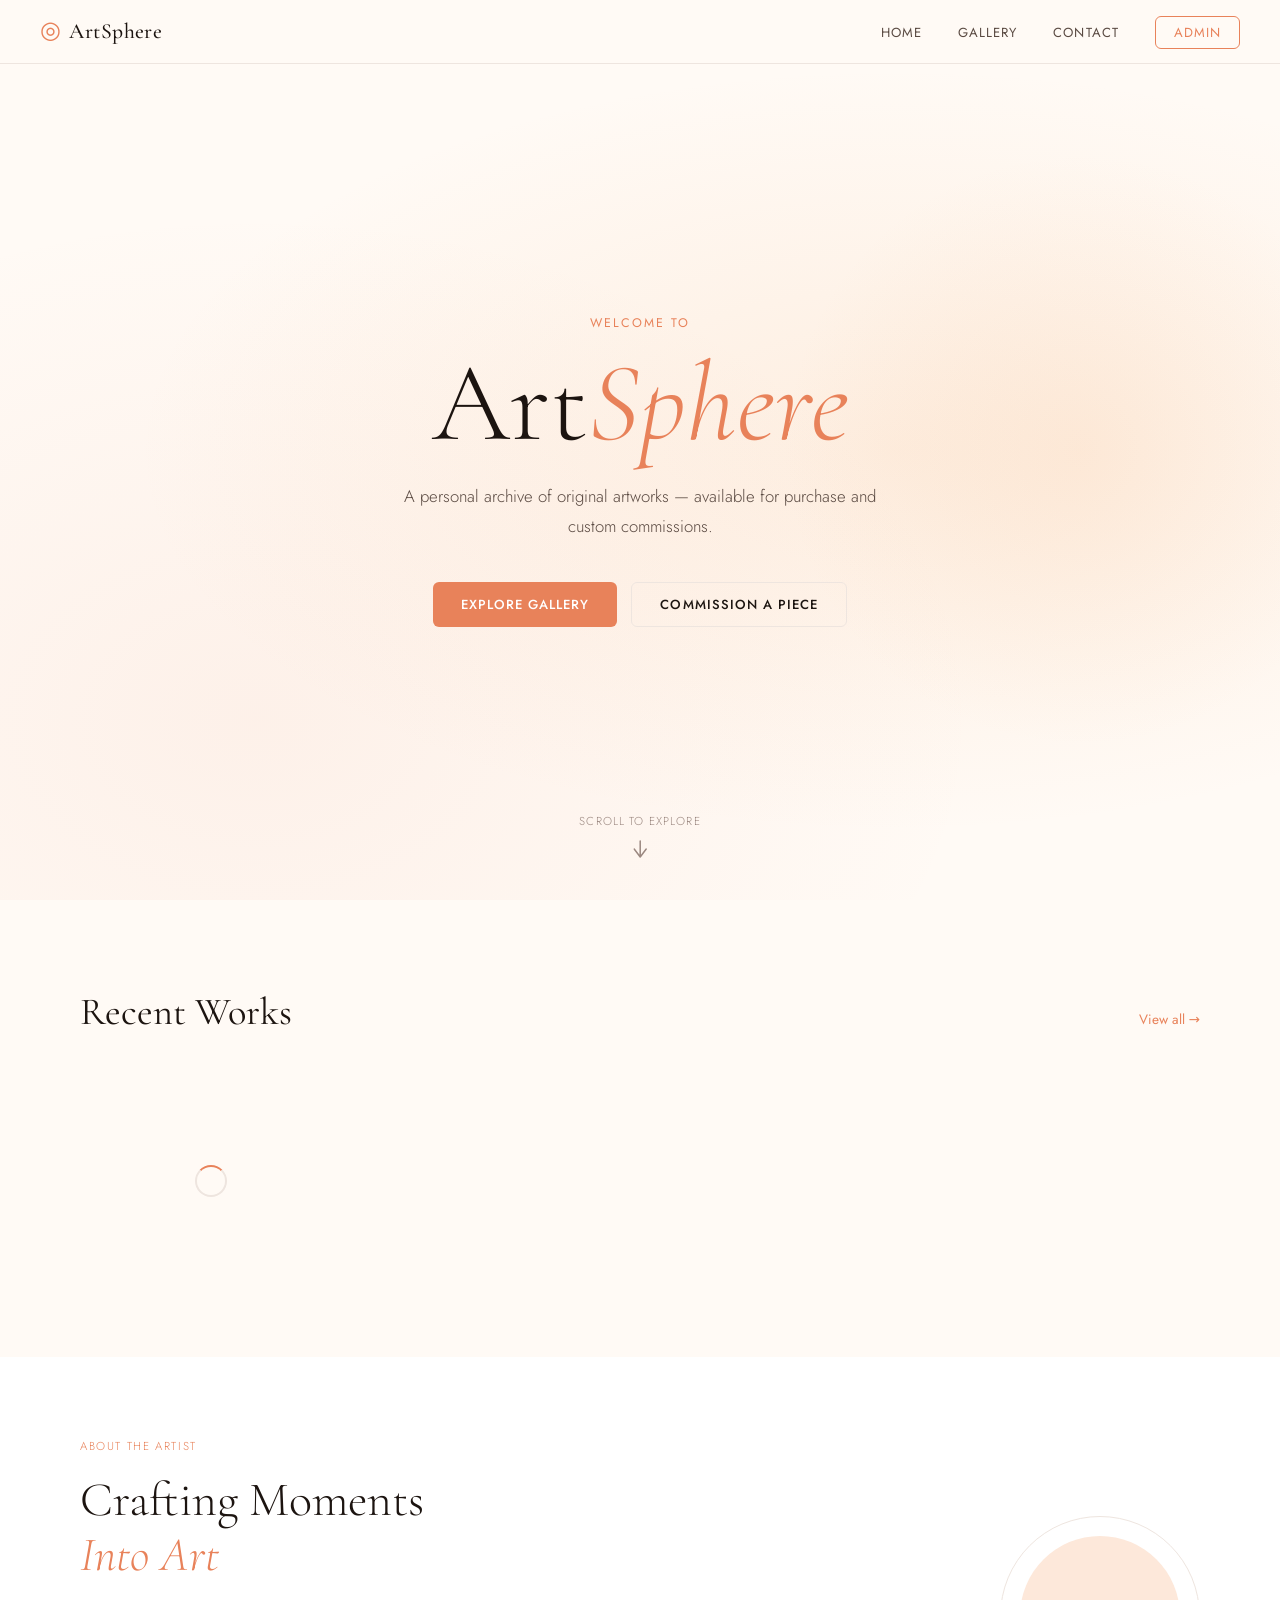
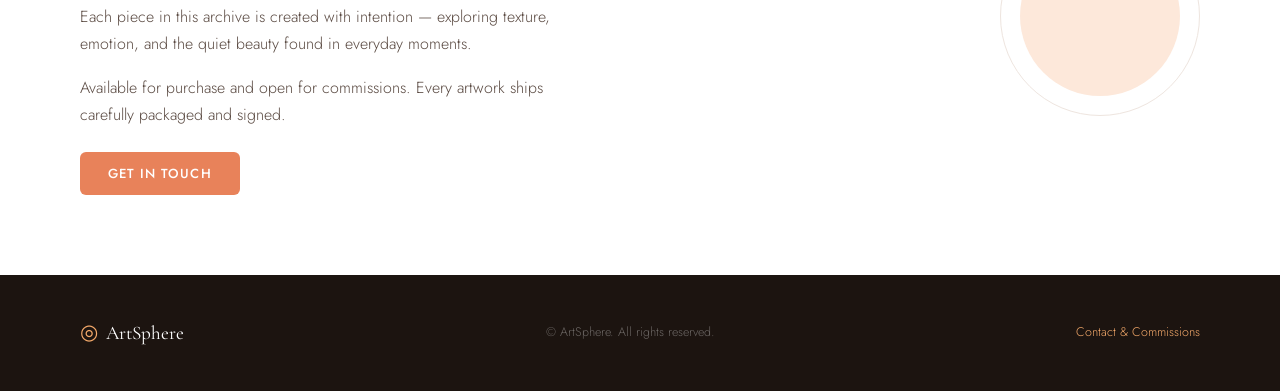
==== index.html @ 8668792e "Initial commit" ====
<!DOCTYPE html>
<html lang="en">
<head>
  <meta charset="UTF-8" />
  <meta name="viewport" content="width=device-width, initial-scale=1.0" />
  <title>ArtSphere — Personal Art Archive</title>
  <link rel="preconnect" href="https://fonts.googleapis.com">
  <link rel="preconnect" href="https://fonts.gstatic.com" crossorigin>
  <link href="https://fonts.googleapis.com/css2?family=Cormorant+Garamond:ital,wght@0,300;0,400;0,500;1,300;1,400&family=Jost:wght@300;400;500&display=swap" rel="stylesheet">
  <link rel="stylesheet" href="assets/css/main.css" />
</head>
<body>

  <!-- NAV -->
  <nav class="nav" id="nav">
    <a href="#" class="nav-logo" onclick="showPage('home')">
      <span class="logo-mark">◎</span>
      ArtSphere
    </a>
    <ul class="nav-links">
      <li><a href="#" onclick="showPage('home')" data-page="home">Home</a></li>
      <li><a href="#" onclick="showPage('gallery')" data-page="gallery">Gallery</a></li>
      <li><a href="#" onclick="showPage('contact')" data-page="contact">Contact</a></li>
      <li><a href="admin/login.html" class="nav-admin">Admin</a></li>
    </ul>
    <button class="nav-toggle" id="navToggle" aria-label="Toggle menu">
      <span></span><span></span><span></span>
    </button>
  </nav>

  <!-- HERO -->
  <section class="page active" id="page-home">
    <div class="hero">
      <div class="hero-bg"></div>
      <div class="hero-content">
        <p class="hero-eyebrow">Welcome to</p>
        <h1 class="hero-title">Art<em>Sphere</em></h1>
        <p class="hero-sub">A personal archive of original artworks — available for purchase and custom commissions.</p>
        <div class="hero-actions">
          <button class="btn btn-primary" onclick="showPage('gallery')">Explore Gallery</button>
          <button class="btn btn-ghost" onclick="showPage('contact')">Commission a Piece</button>
        </div>
      </div>
      <div class="hero-scroll" onclick="showPage('gallery')">
        <span>Scroll to explore</span>
        <svg width="14" height="20" viewBox="0 0 14 20"><path d="M7 1v14M1 9l6 8 6-8" stroke="currentColor" stroke-width="1.5" fill="none" stroke-linecap="round" stroke-linejoin="round"/></svg>
      </div>
    </div>

    <!-- FEATURED -->
    <section class="section featured-section">
      <div class="container">
        <div class="section-header">
          <h2>Recent Works</h2>
          <a href="#" onclick="showPage('gallery')" class="link-arrow">View all →</a>
        </div>
        <div class="artwork-grid" id="featuredGrid">
          <div class="loading-state">
            <div class="spinner"></div>
          </div>
        </div>
      </div>
    </section>

    <!-- ABOUT -->
    <section class="section about-section">
      <div class="container about-inner">
        <div class="about-text">
          <span class="label">About the Artist</span>
          <h2>Crafting Moments<br><em>Into Art</em></h2>
          <p>Each piece in this archive is created with intention — exploring texture, emotion, and the quiet beauty found in everyday moments.</p>
          <p>Available for purchase and open for commissions. Every artwork ships carefully packaged and signed.</p>
          <button class="btn btn-primary" onclick="showPage('contact')">Get in Touch</button>
        </div>
        <div class="about-accent">
          <div class="accent-circle"></div>
          <div class="accent-ring"></div>
        </div>
      </div>
    </section>

    <!-- FOOTER -->
    <footer class="footer">
      <div class="container footer-inner">
        <div class="footer-logo">
          <span class="logo-mark">◎</span> ArtSphere
        </div>
        <p class="footer-copy">© <span id="year"></span> ArtSphere. All rights reserved.</p>
        <a href="#" onclick="showPage('contact')" class="footer-link">Contact & Commissions</a>
      </div>
    </footer>
  </section>

  <!-- GALLERY PAGE -->
  <section class="page" id="page-gallery">
    <div class="page-hero mini">
      <h1>Gallery</h1>
      <p>Browse the full collection</p>
    </div>
    <div class="container section">
      <!-- Filters -->
      <div class="gallery-controls">
        <div class="search-wrap">
          <svg width="16" height="16" viewBox="0 0 24 24" fill="none" stroke="currentColor" stroke-width="1.5"><circle cx="11" cy="11" r="8"/><path d="m21 21-4.35-4.35"/></svg>
          <input type="text" id="gallerySearch" placeholder="Search artworks…" oninput="debounceSearch()">
        </div>
        <div class="filter-tabs" id="categoryTabs">
          <button class="tab active" onclick="filterCategory('All', this)">All</button>
        </div>
      </div>

      <div class="artwork-grid large" id="galleryGrid">
        <div class="loading-state"><div class="spinner"></div></div>
      </div>

      <div class="pagination" id="galleryPagination"></div>
    </div>
  </section>

  <!-- ARTWORK DETAIL PAGE -->
  <section class="page" id="page-detail">
    <div class="container section">
      <button class="back-btn" onclick="goBack()">← Back</button>
      <div class="artwork-detail" id="artworkDetail"></div>
    </div>
  </section>

  <!-- CONTACT PAGE -->
  <section class="page" id="page-contact">
    <div class="page-hero mini">
      <h1>Contact</h1>
      <p>Purchases, commissions, and general inquiries</p>
    </div>
    <div class="container section">
      <div class="contact-layout">
        <div class="contact-info">
          <h3>Let's Connect</h3>
          <p>Interested in a piece from the gallery? Want a custom commission? Fill out the form and I'll get back to you shortly.</p>
          <div class="contact-items">
            <div class="contact-item">
              <svg width="18" height="18" viewBox="0 0 24 24" fill="none" stroke="currentColor" stroke-width="1.5"><path d="M4 4h16c1.1 0 2 .9 2 2v12c0 1.1-.9 2-2 2H4c-1.1 0-2-.9-2-2V6c0-1.1.9-2 2-2z"/><polyline points="22,6 12,13 2,6"/></svg>
              <span>jeramayabing@gmail.com</span>
            </div>
            <div class="contact-item">
              <svg width="18" height="18" viewBox="0 0 24 24" fill="none" stroke="currentColor" stroke-width="1.5"><circle cx="12" cy="12" r="10"/><polyline points="12 6 12 12 16 14"/></svg>
              <span>Response within 24–48 hours</span>
            </div>
          </div>
          <div class="contact-types">
            <span class="tag">🛒 Purchases</span>
            <span class="tag">🎨 Commissions</span>
            <span class="tag">✉️ General Inquiries</span>
          </div>
        </div>
        <form class="contact-form" id="contactForm" onsubmit="submitContact(event)">
          <div class="form-row">
            <div class="form-group">
              <label>Your Name *</label>
              <input type="text" name="name" required placeholder="Juan dela Cruz">
            </div>
            <div class="form-group">
              <label>Email Address *</label>
              <input type="email" name="email" required placeholder="you@email.com">
            </div>
          </div>
          <div class="form-group">
            <label>Type of Inquiry</label>
            <select name="type">
              <option value="general">General Message</option>
              <option value="purchase">Purchase Inquiry</option>
              <option value="commission">Commission Request</option>
            </select>
          </div>
          <div class="form-group">
            <label>Subject</label>
            <input type="text" name="subject" placeholder="What is this about?">
          </div>
          <div class="form-group">
            <label>Message *</label>
            <textarea name="message" required rows="5" placeholder="Tell me about what you're looking for…"></textarea>
          </div>
          <button type="submit" class="btn btn-primary full-width" id="contactBtn">
            <span>Send Message</span>
          </button>
          <div class="form-feedback" id="contactFeedback"></div>
        </form>
      </div>
    </div>
  </section>

  <!-- LIGHTBOX -->
  <div class="lightbox" id="lightbox" onclick="closeLightbox()">
    <button class="lightbox-close" onclick="closeLightbox()">✕</button>
    <img src="" alt="" id="lightboxImg">
  </div>

  <!-- TOAST -->
  <div class="toast" id="toast"></div>

  <script src="assets/js/main.js"></script>
</body>
</html>
---- assets/css/main.css ----
/* ============================================================
   ArtSphere — Main Stylesheet
   Palette: Warm White (#FFFAF5), Light Orange (#F4A96A / #E8825A)
   ============================================================ */

*, *::before, *::after { box-sizing: border-box; margin: 0; padding: 0; }

:root {
  --orange:      #E8825A;
  --orange-light: #F4A96A;
  --orange-pale: #FDE8DA;
  --orange-xpale: #FFF3EC;
  --cream:       #FFFAF5;
  --warm-white:  #FFFFFF;
  --ink:         #1C1410;
  --ink-mid:     #5A4A42;
  --ink-light:   #9B8880;
  --border:      #EEE5DF;
  --radius:      6px;
  --shadow:      0 2px 20px rgba(60,30,10,0.08);
  --shadow-lg:   0 8px 40px rgba(60,30,10,0.14);
  --font-display: 'Cormorant Garamond', Georgia, serif;
  --font-body:    'Jost', system-ui, sans-serif;
  --transition:  0.2s ease;
}

html { scroll-behavior: smooth; }

body {
  background: var(--cream);
  color: var(--ink);
  font-family: var(--font-body);
  font-weight: 300;
  line-height: 1.7;
  -webkit-font-smoothing: antialiased;
}

/* ── PAGES ── */
.page { display: none; min-height: 100vh; }
.page.active { display: block; }

/* ── NAV ── */
.nav {
  position: fixed; top: 0; left: 0; right: 0; z-index: 100;
  display: flex; align-items: center; justify-content: space-between;
  padding: 0 40px;
  height: 64px;
  background: rgba(255,250,245,0.92);
  backdrop-filter: blur(12px);
  border-bottom: 1px solid var(--border);
  transition: box-shadow var(--transition);
}
.nav.scrolled { box-shadow: 0 2px 20px rgba(60,30,10,0.06); }

.nav-logo {
  display: flex; align-items: center; gap: 8px;
  font-family: var(--font-display); font-size: 1.35rem; font-weight: 500;
  color: var(--ink); text-decoration: none; letter-spacing: 0.02em;
}
.logo-mark { color: var(--orange); font-size: 1.1em; }

.nav-links {
  list-style: none; display: flex; align-items: center; gap: 36px;
}
.nav-links a {
  color: var(--ink-mid); text-decoration: none; font-size: 0.82rem;
  letter-spacing: 0.08em; text-transform: uppercase; font-weight: 400;
  transition: color var(--transition);
}
.nav-links a:hover, .nav-links a.active { color: var(--orange); }
.nav-links .nav-admin {
  padding: 6px 18px; border: 1px solid var(--orange);
  border-radius: var(--radius); color: var(--orange);
}
.nav-links .nav-admin:hover { background: var(--orange); color: white; }

.nav-toggle {
  display: none; flex-direction: column; gap: 5px;
  background: none; border: none; cursor: pointer; padding: 4px;
}
.nav-toggle span { display: block; width: 22px; height: 1.5px; background: var(--ink); transition: var(--transition); }

/* ── BUTTONS ── */
.btn {
  display: inline-flex; align-items: center; gap: 8px;
  padding: 12px 28px; border-radius: var(--radius);
  font-family: var(--font-body); font-size: 0.82rem; font-weight: 500;
  letter-spacing: 0.08em; text-transform: uppercase;
  cursor: pointer; border: none; transition: all var(--transition); text-decoration: none;
}
.btn-primary { background: var(--orange); color: white; }
.btn-primary:hover { background: #d46f48; transform: translateY(-1px); box-shadow: 0 4px 16px rgba(232,130,90,0.35); }
.btn-ghost { background: transparent; color: var(--ink); border: 1px solid var(--border); }
.btn-ghost:hover { border-color: var(--orange); color: var(--orange); }
.btn.full-width { width: 100%; justify-content: center; }

/* ── HERO ── */
.hero {
  min-height: 100vh; display: flex; align-items: center; justify-content: center;
  position: relative; overflow: hidden; padding: 120px 40px 80px;
}
.hero-bg {
  position: absolute; inset: 0;
  background: radial-gradient(ellipse at 70% 50%, rgba(244,169,106,0.15) 0%, transparent 60%),
              radial-gradient(ellipse at 20% 80%, rgba(232,130,90,0.08) 0%, transparent 50%);
}
.hero-bg::after {
  content: '';
  position: absolute; right: -100px; top: 50%; transform: translateY(-50%);
  width: 600px; height: 600px;
  background: radial-gradient(circle, rgba(244,169,106,0.12) 0%, transparent 70%);
  border-radius: 50%;
}

.hero-content {
  position: relative; z-index: 1;
  max-width: 680px; text-align: center;
  animation: fadeUp 0.8s ease both;
}
.hero-eyebrow {
  font-size: 0.78rem; letter-spacing: 0.16em; text-transform: uppercase;
  color: var(--orange); margin-bottom: 16px; font-weight: 400;
}
.hero-title {
  font-family: var(--font-display); font-size: clamp(4rem, 9vw, 7rem);
  font-weight: 300; line-height: 0.95; color: var(--ink); margin-bottom: 24px;
}
.hero-title em { font-style: italic; color: var(--orange); }
.hero-sub {
  font-size: 1.05rem; color: var(--ink-mid); max-width: 480px;
  margin: 0 auto 40px; line-height: 1.8;
}
.hero-actions { display: flex; gap: 14px; justify-content: center; flex-wrap: wrap; }

.hero-scroll {
  position: absolute; bottom: 40px; left: 50%; transform: translateX(-50%);
  display: flex; flex-direction: column; align-items: center; gap: 8px;
  color: var(--ink-light); font-size: 0.72rem; letter-spacing: 0.1em; text-transform: uppercase;
  cursor: pointer; animation: bounce 2s ease infinite;
}

/* ── SECTIONS ── */
.section { padding: 80px 0; }
.container { max-width: 1200px; margin: 0 auto; padding: 0 40px; }
.section-header {
  display: flex; align-items: baseline; justify-content: space-between;
  margin-bottom: 40px;
}
.section-header h2 {
  font-family: var(--font-display); font-size: 2.4rem; font-weight: 400; color: var(--ink);
}
.link-arrow { color: var(--orange); text-decoration: none; font-size: 0.85rem; font-weight: 400; }
.link-arrow:hover { text-decoration: underline; }

/* ── ARTWORK GRID ── */
.artwork-grid {
  display: grid;
  grid-template-columns: repeat(auto-fill, minmax(260px, 1fr));
  gap: 24px;
}
.artwork-grid.large { grid-template-columns: repeat(auto-fill, minmax(300px, 1fr)); }

.artwork-card {
  background: white; border-radius: 10px; overflow: hidden;
  box-shadow: var(--shadow); transition: transform 0.25s ease, box-shadow 0.25s ease;
  cursor: pointer; animation: fadeUp 0.5s ease both;
}
.artwork-card:hover { transform: translateY(-4px); box-shadow: var(--shadow-lg); }

.artwork-card-img {
  width: 100%; aspect-ratio: 4/3; overflow: hidden; position: relative;
  background: var(--orange-xpale);
}
.artwork-card-img img {
  width: 100%; height: 100%; object-fit: cover;
  transition: transform 0.4s ease;
}
.artwork-card:hover .artwork-card-img img { transform: scale(1.04); }

.artwork-card-badge {
  position: absolute; top: 10px; right: 10px;
  padding: 3px 10px; border-radius: 20px; font-size: 0.7rem; font-weight: 500;
  letter-spacing: 0.05em; text-transform: uppercase;
}
.badge-available { background: rgba(255,250,245,0.92); color: var(--orange); }
.badge-sold { background: rgba(0,0,0,0.4); color: white; }

.artwork-card-body { padding: 16px 18px 18px; }
.artwork-card-cat {
  font-size: 0.7rem; letter-spacing: 0.1em; text-transform: uppercase;
  color: var(--orange-light); margin-bottom: 4px; font-weight: 400;
}
.artwork-card-title {
  font-family: var(--font-display); font-size: 1.2rem; font-weight: 500;
  color: var(--ink); margin-bottom: 8px; line-height: 1.3;
}
.artwork-card-price { font-size: 0.88rem; color: var(--ink-mid); }
.artwork-card-price strong { color: var(--ink); font-weight: 500; }

/* ── ABOUT ── */
.about-section { background: var(--warm-white); }
.about-inner { display: grid; grid-template-columns: 1fr auto; gap: 80px; align-items: center; }
.about-text .label {
  font-size: 0.72rem; letter-spacing: 0.14em; text-transform: uppercase;
  color: var(--orange); display: block; margin-bottom: 16px;
}
.about-text h2 {
  font-family: var(--font-display); font-size: 3rem; font-weight: 300;
  line-height: 1.15; margin-bottom: 20px;
}
.about-text h2 em { font-style: italic; color: var(--orange); }
.about-text p { color: var(--ink-mid); margin-bottom: 16px; max-width: 480px; }
.about-text .btn { margin-top: 8px; }

.about-accent { position: relative; width: 200px; height: 200px; flex-shrink: 0; }
.accent-circle {
  width: 160px; height: 160px; border-radius: 50%;
  background: var(--orange-pale); position: absolute; top: 20px; left: 20px;
}
.accent-ring {
  width: 200px; height: 200px; border-radius: 50%;
  border: 1px solid var(--border); position: absolute; top: 0; left: 0;
  animation: spin 20s linear infinite;
}

/* ── PAGE HERO ── */
.page-hero {
  padding: 120px 40px 60px; text-align: center;
  background: linear-gradient(180deg, var(--orange-xpale) 0%, var(--cream) 100%);
}
.page-hero h1 {
  font-family: var(--font-display); font-size: 3.5rem; font-weight: 300; color: var(--ink);
}
.page-hero p { color: var(--ink-mid); margin-top: 8px; }

/* ── GALLERY CONTROLS ── */
.gallery-controls {
  display: flex; flex-wrap: wrap; gap: 16px; align-items: center;
  margin-bottom: 32px;
}
.search-wrap {
  display: flex; align-items: center; gap: 10px;
  background: white; border: 1px solid var(--border);
  border-radius: var(--radius); padding: 8px 16px; flex: 1; min-width: 200px; max-width: 340px;
}
.search-wrap svg { color: var(--ink-light); flex-shrink: 0; }
.search-wrap input {
  border: none; outline: none; background: transparent;
  font-family: var(--font-body); font-size: 0.88rem; color: var(--ink); width: 100%;
}

.filter-tabs { display: flex; gap: 8px; flex-wrap: wrap; }
.tab {
  padding: 7px 16px; border-radius: 20px; border: 1px solid var(--border);
  background: white; font-family: var(--font-body); font-size: 0.78rem;
  color: var(--ink-mid); cursor: pointer; transition: all var(--transition);
  letter-spacing: 0.04em;
}
.tab:hover { border-color: var(--orange); color: var(--orange); }
.tab.active { background: var(--orange); border-color: var(--orange); color: white; }

/* ── DETAIL PAGE ── */
.back-btn {
  background: none; border: none; color: var(--orange); cursor: pointer;
  font-family: var(--font-body); font-size: 0.85rem; padding: 0 0 32px;
  display: block; transition: gap var(--transition);
}
.back-btn:hover { text-decoration: underline; }

.artwork-detail { display: grid; grid-template-columns: 1fr 1fr; gap: 60px; align-items: start; }
.detail-img { border-radius: 12px; overflow: hidden; box-shadow: var(--shadow-lg); cursor: zoom-in; }
.detail-img img { width: 100%; display: block; }

.detail-info { padding-top: 8px; }
.detail-cat {
  font-size: 0.72rem; letter-spacing: 0.12em; text-transform: uppercase;
  color: var(--orange); margin-bottom: 12px; font-weight: 400;
}
.detail-title {
  font-family: var(--font-display); font-size: 2.6rem; font-weight: 400;
  color: var(--ink); line-height: 1.1; margin-bottom: 16px;
}
.detail-price {
  font-size: 1.6rem; font-family: var(--font-display); color: var(--orange); margin-bottom: 20px;
}
.detail-desc { color: var(--ink-mid); line-height: 1.8; margin-bottom: 28px; }
.detail-status {
  display: inline-block; padding: 4px 14px; border-radius: 20px; font-size: 0.74rem;
  letter-spacing: 0.06em; text-transform: uppercase; margin-bottom: 28px; font-weight: 500;
}
.status-available { background: var(--orange-pale); color: var(--orange); }
.status-sold { background: #f5f5f5; color: #999; }
.detail-actions { display: flex; flex-direction: column; gap: 10px; }
.detail-date { color: var(--ink-light); font-size: 0.78rem; margin-top: 16px; }

/* ── CONTACT ── */
.contact-layout { display: grid; grid-template-columns: 380px 1fr; gap: 60px; align-items: start; }
.contact-info h3 {
  font-family: var(--font-display); font-size: 2rem; font-weight: 400;
  color: var(--ink); margin-bottom: 14px;
}
.contact-info p { color: var(--ink-mid); margin-bottom: 24px; }
.contact-items { display: flex; flex-direction: column; gap: 12px; margin-bottom: 24px; }
.contact-item { display: flex; align-items: center; gap: 12px; color: var(--ink-mid); font-size: 0.88rem; }
.contact-item svg { color: var(--orange); flex-shrink: 0; }
.contact-types { display: flex; flex-wrap: wrap; gap: 8px; }
.tag {
  padding: 5px 12px; border-radius: 20px; background: var(--orange-pale);
  color: var(--orange); font-size: 0.76rem; font-weight: 400;
}

.contact-form { background: white; border-radius: 12px; padding: 36px; box-shadow: var(--shadow); }
.form-row { display: grid; grid-template-columns: 1fr 1fr; gap: 16px; }
.form-group { margin-bottom: 18px; }
.form-group label { display: block; font-size: 0.78rem; letter-spacing: 0.06em; text-transform: uppercase; color: var(--ink-mid); margin-bottom: 6px; font-weight: 400; }
.form-group input,
.form-group textarea,
.form-group select {
  width: 100%; padding: 10px 14px; border: 1px solid var(--border);
  border-radius: var(--radius); background: var(--cream);
  font-family: var(--font-body); font-size: 0.9rem; color: var(--ink);
  transition: border-color var(--transition), box-shadow var(--transition); outline: none;
}
.form-group input:focus,
.form-group textarea:focus,
.form-group select:focus {
  border-color: var(--orange); box-shadow: 0 0 0 3px rgba(232,130,90,0.12);
}
.form-group textarea { resize: vertical; }
.form-feedback { margin-top: 12px; font-size: 0.85rem; text-align: center; min-height: 20px; }
.feedback-success { color: #2a7a4b; }
.feedback-error { color: #c0392b; }

/* ── PAGINATION ── */
.pagination { display: flex; justify-content: center; gap: 8px; padding-top: 40px; }
.page-btn {
  width: 36px; height: 36px; border-radius: var(--radius);
  border: 1px solid var(--border); background: white;
  font-family: var(--font-body); font-size: 0.85rem; cursor: pointer;
  color: var(--ink-mid); transition: all var(--transition);
}
.page-btn:hover { border-color: var(--orange); color: var(--orange); }
.page-btn.active { background: var(--orange); border-color: var(--orange); color: white; }

/* ── LOADING ── */
.loading-state { display: flex; justify-content: center; align-items: center; padding: 80px; width: 100%; }
.spinner {
  width: 32px; height: 32px; border-radius: 50%;
  border: 2px solid var(--border); border-top-color: var(--orange);
  animation: spin 0.7s linear infinite;
}

/* ── EMPTY STATE ── */
.empty-state { text-align: center; padding: 80px 40px; color: var(--ink-light); }
.empty-state h3 { font-family: var(--font-display); font-size: 1.8rem; font-weight: 300; margin-bottom: 8px; }

/* ── LIGHTBOX ── */
.lightbox {
  display: none; position: fixed; inset: 0; z-index: 1000;
  background: rgba(20,10,5,0.9); align-items: center; justify-content: center;
}
.lightbox.open { display: flex; }
.lightbox img { max-width: 90vw; max-height: 90vh; border-radius: 8px; object-fit: contain; }
.lightbox-close {
  position: absolute; top: 20px; right: 24px;
  background: none; border: none; color: white; font-size: 1.4rem; cursor: pointer; opacity: 0.7;
}
.lightbox-close:hover { opacity: 1; }

/* ── TOAST ── */
.toast {
  position: fixed; bottom: 30px; left: 50%; transform: translateX(-50%) translateY(20px);
  background: var(--ink); color: white; padding: 12px 24px; border-radius: 24px;
  font-size: 0.85rem; opacity: 0; pointer-events: none; z-index: 999;
  transition: opacity 0.3s, transform 0.3s; white-space: nowrap;
}
.toast.show { opacity: 1; transform: translateX(-50%) translateY(0); }
.toast.success { background: #2a7a4b; }
.toast.error { background: #c0392b; }

/* ── FOOTER ── */
.footer { background: var(--ink); padding: 40px 0; }
.footer-inner { display: flex; align-items: center; justify-content: space-between; flex-wrap: wrap; gap: 16px; }
.footer-logo { display: flex; align-items: center; gap: 8px; font-family: var(--font-display); font-size: 1.2rem; color: white; font-weight: 400; }
.footer-logo .logo-mark { color: var(--orange-light); }
.footer-copy { color: rgba(255,255,255,0.35); font-size: 0.78rem; }
.footer-link { color: var(--orange-light); font-size: 0.78rem; text-decoration: none; }
.footer-link:hover { text-decoration: underline; }

/* ── ANIMATIONS ── */
@keyframes fadeUp {
  from { opacity: 0; transform: translateY(20px); }
  to   { opacity: 1; transform: translateY(0); }
}
@keyframes spin {
  to { transform: rotate(360deg); }
}
@keyframes bounce {
  0%, 100% { transform: translateX(-50%) translateY(0); }
  50%       { transform: translateX(-50%) translateY(-6px); }
}

/* ── RESPONSIVE ── */
@media (max-width: 900px) {
  .about-inner { grid-template-columns: 1fr; }
  .about-accent { display: none; }
  .artwork-detail { grid-template-columns: 1fr; }
  .contact-layout { grid-template-columns: 1fr; }
  .form-row { grid-template-columns: 1fr; }
}
@media (max-width: 700px) {
  .nav { padding: 0 20px; }
  .nav-links { display: none; flex-direction: column; position: absolute; top: 64px; left: 0; right: 0; background: rgba(255,250,245,0.98); padding: 20px; gap: 16px; border-bottom: 1px solid var(--border); box-shadow: var(--shadow); }
  .nav-links.open { display: flex; }
  .nav-toggle { display: flex; }
  .container { padding: 0 20px; }
  .hero { padding: 100px 20px 60px; }
  .hero-title { font-size: 3.5rem; }
  .page-hero { padding: 100px 20px 40px; }
  .contact-form { padding: 24px; }
}
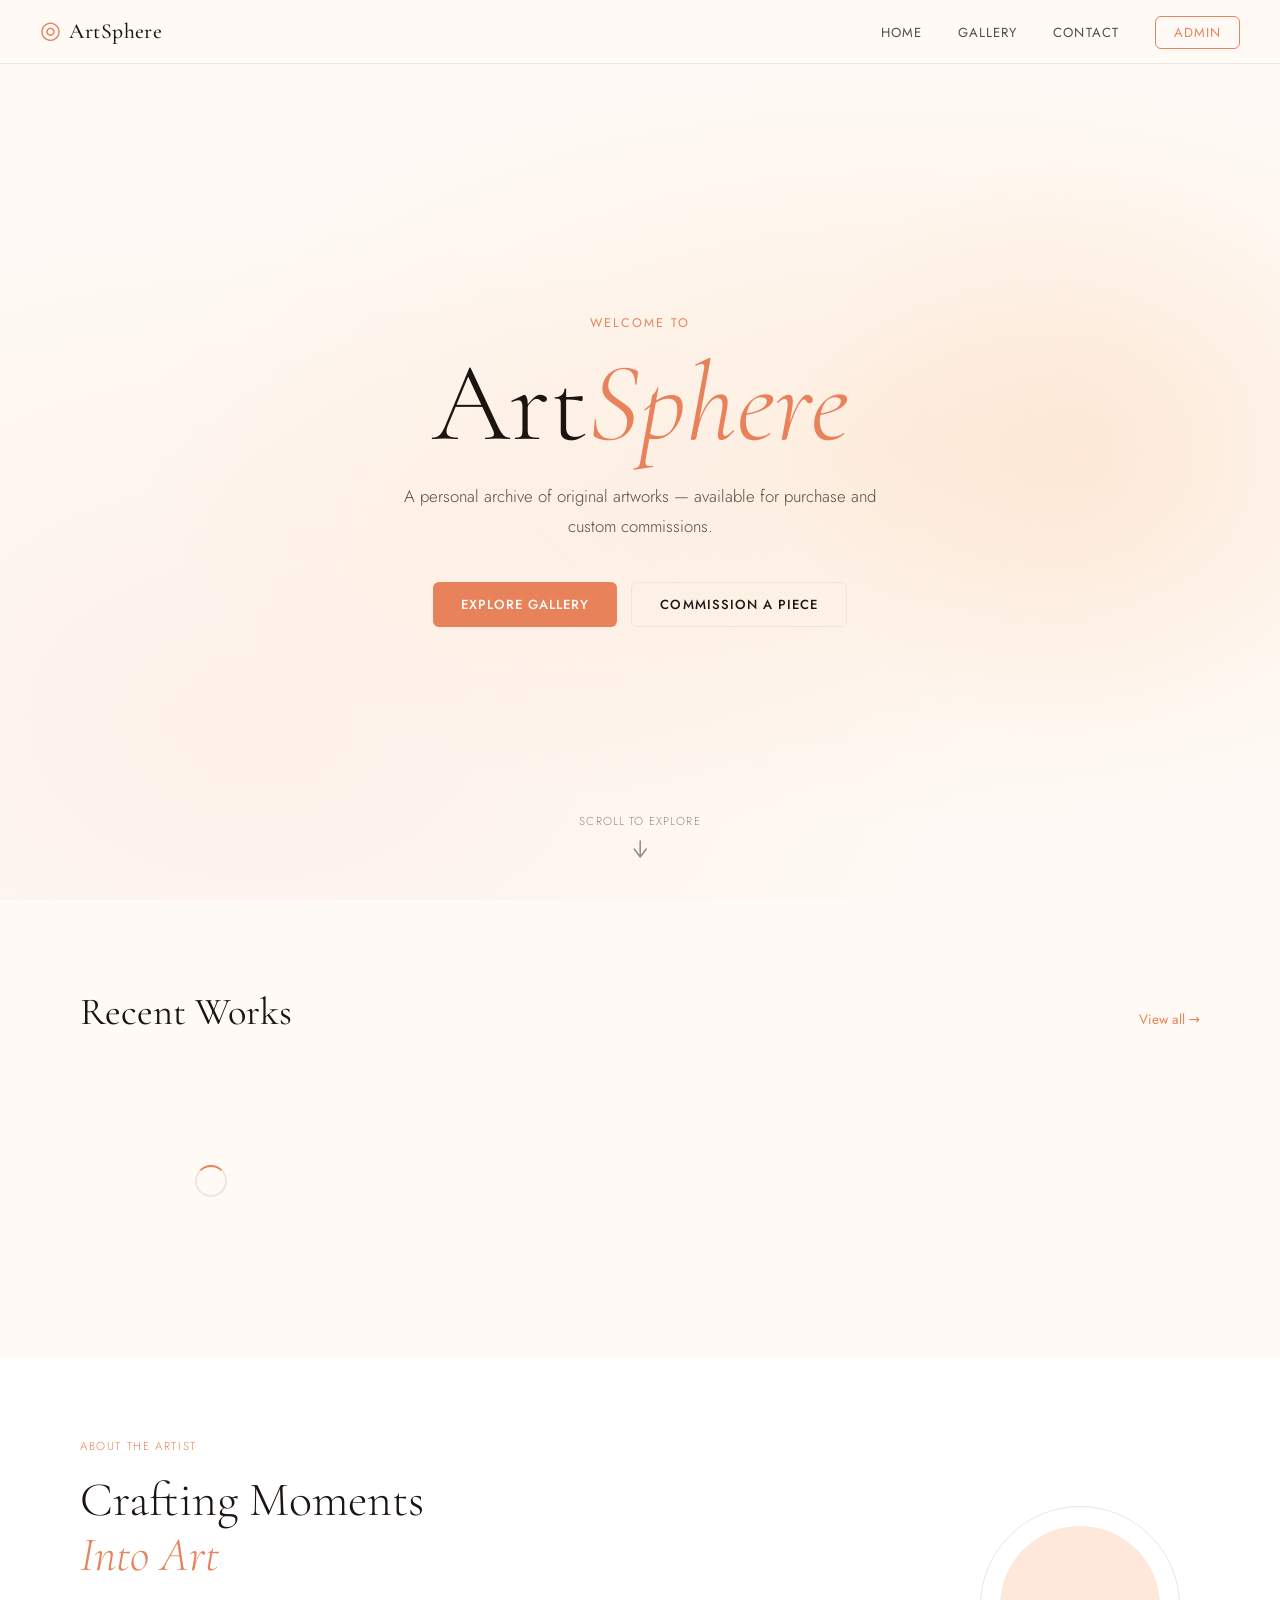
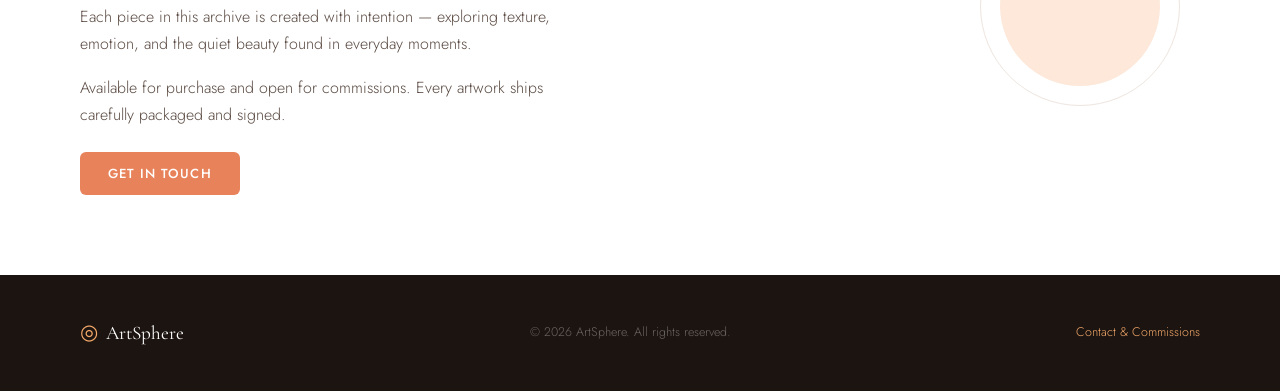
==== commit 888cbc09: "Update" ====
--- a/index.html
+++ b/index.html
@@ -7,38 +7,39 @@
   <link rel="preconnect" href="https://fonts.googleapis.com">
   <link rel="preconnect" href="https://fonts.gstatic.com" crossorigin>
   <link href="https://fonts.googleapis.com/css2?family=Cormorant+Garamond:ital,wght@0,300;0,400;0,500;1,300;1,400&family=Jost:wght@300;400;500&display=swap" rel="stylesheet">
-  <link rel="stylesheet" href="assets/css/main.css" />
+  <link rel="stylesheet" href="/assets/css/main.css" />
 </head>
 <body>
 
   <!-- NAV -->
   <nav class="nav" id="nav">
-    <a href="#" class="nav-logo" onclick="showPage('home')">
-      <span class="logo-mark">◎</span>
-      ArtSphere
+    <a class="nav-logo" onclick="showPage('home'); return false;" href="#">
+      <span class="logo-mark">◎</span> ArtSphere
     </a>
     <ul class="nav-links">
-      <li><a href="#" onclick="showPage('home')" data-page="home">Home</a></li>
-      <li><a href="#" onclick="showPage('gallery')" data-page="gallery">Gallery</a></li>
-      <li><a href="#" onclick="showPage('contact')" data-page="contact">Contact</a></li>
-      <li><a href="admin/login.html" class="nav-admin">Admin</a></li>
+      <li><a href="#" data-page="home"    onclick="showPage('home');    return false;">Home</a></li>
+      <li><a href="#" data-page="gallery" onclick="showPage('gallery'); return false;">Gallery</a></li>
+      <li><a href="#" data-page="contact" onclick="showPage('contact'); return false;">Contact</a></li>
+      <li><a href="/admin/login.html" class="nav-admin">Admin</a></li>
     </ul>
     <button class="nav-toggle" id="navToggle" aria-label="Toggle menu">
       <span></span><span></span><span></span>
     </button>
   </nav>
 
-  <!-- HERO -->
+  <!-- ═══════════════ HOME PAGE ═══════════════ -->
   <section class="page active" id="page-home">
+
+    <!-- HERO -->
     <div class="hero">
       <div class="hero-bg"></div>
       <div class="hero-content">
         <p class="hero-eyebrow">Welcome to</p>
         <h1 class="hero-title">Art<em>Sphere</em></h1>
-        <p class="hero-sub">A personal archive of original artworks — available for purchase and custom commissions.</p>
+        <p class="hero-sub" id="heroSub">A personal archive of original artworks — available for purchase and custom commissions.</p>
         <div class="hero-actions">
           <button class="btn btn-primary" onclick="showPage('gallery')">Explore Gallery</button>
-          <button class="btn btn-ghost" onclick="showPage('contact')">Commission a Piece</button>
+          <button class="btn btn-ghost"   onclick="showPage('contact')">Commission a Piece</button>
         </div>
       </div>
       <div class="hero-scroll" onclick="showPage('gallery')">
@@ -52,12 +53,10 @@
       <div class="container">
         <div class="section-header">
           <h2>Recent Works</h2>
-          <a href="#" onclick="showPage('gallery')" class="link-arrow">View all →</a>
+          <a href="#" onclick="showPage('gallery'); return false;" class="link-arrow">View all →</a>
         </div>
         <div class="artwork-grid" id="featuredGrid">
-          <div class="loading-state">
-            <div class="spinner"></div>
-          </div>
+          <div class="loading-state"><div class="spinner"></div></div>
         </div>
       </div>
     </section>
@@ -68,37 +67,36 @@
         <div class="about-text">
           <span class="label">About the Artist</span>
           <h2>Crafting Moments<br><em>Into Art</em></h2>
-          <p>Each piece in this archive is created with intention — exploring texture, emotion, and the quiet beauty found in everyday moments.</p>
+          <p id="artistBio">Each piece in this archive is created with intention — exploring texture, emotion, and the quiet beauty found in everyday moments.</p>
           <p>Available for purchase and open for commissions. Every artwork ships carefully packaged and signed.</p>
           <button class="btn btn-primary" onclick="showPage('contact')">Get in Touch</button>
         </div>
-        <div class="about-accent">
-          <div class="accent-circle"></div>
-          <div class="accent-ring"></div>
+        <div class="about-media">
+          <img id="artistPhoto" src="" alt="Artist photo" style="display:none">
+          <div class="about-accent" id="aboutAccent">
+            <div class="accent-circle"></div>
+            <div class="accent-ring"></div>
+          </div>
         </div>
       </div>
     </section>
 
-    <!-- FOOTER -->
     <footer class="footer">
       <div class="container footer-inner">
-        <div class="footer-logo">
-          <span class="logo-mark">◎</span> ArtSphere
-        </div>
+        <div class="footer-logo"><span class="logo-mark">◎</span> ArtSphere</div>
         <p class="footer-copy">© <span id="year"></span> ArtSphere. All rights reserved.</p>
-        <a href="#" onclick="showPage('contact')" class="footer-link">Contact & Commissions</a>
+        <a href="#" onclick="showPage('contact'); return false;" class="footer-link">Contact & Commissions</a>
       </div>
     </footer>
   </section>
 
-  <!-- GALLERY PAGE -->
+  <!-- ═══════════════ GALLERY PAGE ═══════════════ -->
   <section class="page" id="page-gallery">
     <div class="page-hero mini">
       <h1>Gallery</h1>
       <p>Browse the full collection</p>
     </div>
     <div class="container section">
-      <!-- Filters -->
       <div class="gallery-controls">
         <div class="search-wrap">
           <svg width="16" height="16" viewBox="0 0 24 24" fill="none" stroke="currentColor" stroke-width="1.5"><circle cx="11" cy="11" r="8"/><path d="m21 21-4.35-4.35"/></svg>
@@ -108,16 +106,14 @@
           <button class="tab active" onclick="filterCategory('All', this)">All</button>
         </div>
       </div>
-
       <div class="artwork-grid large" id="galleryGrid">
         <div class="loading-state"><div class="spinner"></div></div>
       </div>
-
       <div class="pagination" id="galleryPagination"></div>
     </div>
   </section>
 
-  <!-- ARTWORK DETAIL PAGE -->
+  <!-- ═══════════════ DETAIL PAGE ═══════════════ -->
   <section class="page" id="page-detail">
     <div class="container section">
       <button class="back-btn" onclick="goBack()">← Back</button>
@@ -125,7 +121,7 @@
     </div>
   </section>
 
-  <!-- CONTACT PAGE -->
+  <!-- ═══════════════ CONTACT PAGE ═══════════════ -->
   <section class="page" id="page-contact">
     <div class="page-hero mini">
       <h1>Contact</h1>
@@ -194,9 +190,7 @@
     <img src="" alt="" id="lightboxImg">
   </div>
 
-  <!-- TOAST -->
   <div class="toast" id="toast"></div>
-
-  <script src="assets/js/main.js"></script>
+  <script src="/assets/js/main.js"></script>
 </body>
 </html>
--- a/assets/css/main.css
+++ b/assets/css/main.css
@@ -419,3 +419,11 @@
   .page-hero { padding: 100px 20px 40px; }
   .contact-form { padding: 24px; }
 }
+
+/* ── ARTIST PHOTO (about section) ── */
+.about-media { position: relative; width: 220px; height: 220px; flex-shrink: 0; }
+#artistPhoto {
+  width: 220px; height: 220px; border-radius: 50%; object-fit: cover;
+  box-shadow: 0 8px 32px rgba(232,130,90,0.25);
+  border: 4px solid white;
+}
